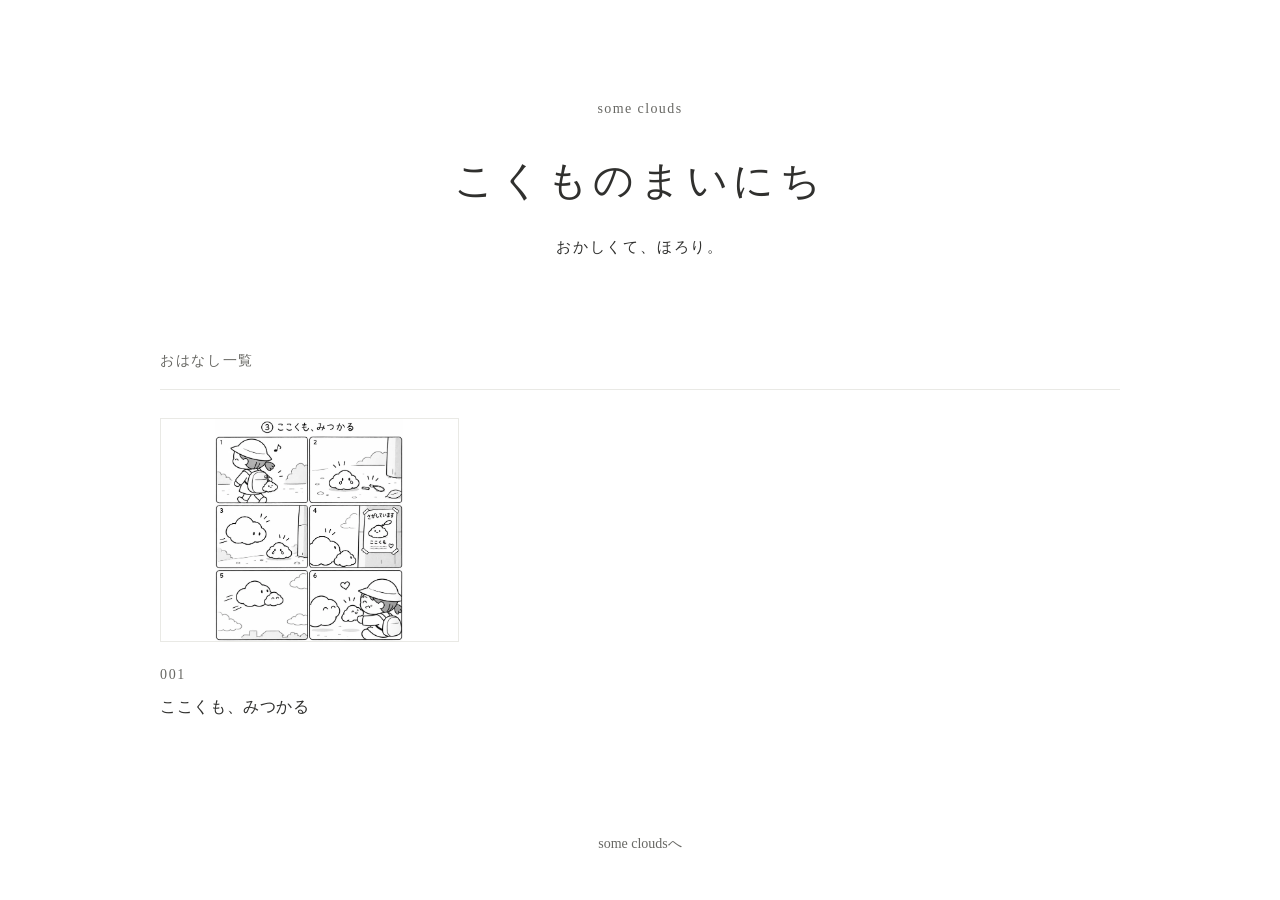
==== index.html @ 4bb04757 "Create kokumo comics site and add episode 001" ====
<!doctype html>
<html lang="ja">
<head>
  <meta charset="utf-8">
  <meta name="viewport" content="width=device-width, initial-scale=1">
  <meta name="description" content="おかしくて、ほろり。some cloudsから生まれた雲のキャラクターたちの短編漫画作品集。">
  <title>こくものまいにち</title>
  <link rel="stylesheet" href="./css/style.css">
  <script src="./js/main.js" defer></script>
</head>
<body data-page="index">
  <a class="skip-link" href="#main">作品一覧へ</a>
  <header class="site-header">
    <p class="site-label">some clouds</p>
    <h1>こくものまいにち</h1>
    <p class="tagline">おかしくて、ほろり。</p>
  </header>
  <main id="main" class="archive" tabindex="-1">
    <h2 class="section-title">おはなし一覧</h2>
    <p id="page-status" class="page-status" role="status">おはなしを読み込んでいます。</p>
    <ul id="comic-list" class="comic-list"></ul>
    <noscript><p class="page-status">作品を表示するには、ブラウザのJavaScriptを有効にしてください。</p></noscript>
  </main>
  <footer class="site-footer"><a href="https://sakurak02.github.io/some-clouds/">some cloudsへ</a></footer>
</body>
</html>
---- css/style.css ----
:root {
  color-scheme: light;
  --ink: #30302e;
  --muted: #686864;
  --line: #e9e9e5;
  --serif: "Hiragino Mincho ProN", "Yu Mincho", "YuMincho", serif;
  font-family: "Hiragino Kaku Gothic ProN", "Yu Gothic", "YuGothic", Meiryo, sans-serif;
  color: var(--ink);
  background: #fff;
  font-size: 100%;
  line-height: 1.8;
  -webkit-text-size-adjust: 100%;
}
* { box-sizing: border-box; }
body { margin: 0; min-height: 100vh; display: flex; flex-direction: column; }
a { color: inherit; text-underline-offset: .3em; text-decoration-thickness: 1px; }
a:hover { text-decoration: underline; }
a:focus-visible { outline: 2px solid var(--ink); outline-offset: 6px; }
[hidden] { display: none !important; }
.skip-link { position: absolute; top: 12px; left: 16px; padding: 8px 16px; background: #fff; transform: translateY(-180%); z-index: 1; }
.skip-link:focus { transform: none; }
.site-header { padding: 96px 24px 88px; text-align: center; }
.site-label { margin: 0 0 26px; font-family: Georgia, serif; font-size: .875rem; letter-spacing: .1em; color: var(--muted); }
.site-header h1 { margin: 0; font: 500 clamp(1.65rem, 4.5vw, 2.5rem)/1.7 var(--serif); letter-spacing: .14em; }
.tagline { margin: 18px 0 0; font-size: .9375rem; letter-spacing: .12em; }
.archive { width: min(960px, calc(100% - 64px)); margin: 0 auto; flex: 1; }
.section-title { margin: 0 0 28px; padding-bottom: 16px; border-bottom: 1px solid var(--line); color: var(--muted); font-size: .875rem; font-weight: 400; letter-spacing: .12em; }
.comic-list { display: grid; grid-template-columns: repeat(3, minmax(0, 1fr)); gap: 48px 32px; margin: 0; padding: 0; list-style: none; }
.comic-card { display: block; text-decoration: none; }
.thumbnail { position: relative; aspect-ratio: 4 / 3; display: grid; place-items: center; overflow: hidden; border: 1px solid var(--line); background: #fcfcfb; }
.thumbnail img { position: absolute; inset: 0; display: block; width: 100%; height: 100%; object-fit: contain; background: #fff; }
.image-status { padding: 24px 16px; margin: 0; color: var(--muted); font-size: .875rem; letter-spacing: .06em; text-align: center; }
.card-number { display: block; margin: 20px 0 5px; }
.comic-number, .card-number { font-family: Georgia, serif; font-size: .875rem; font-weight: 400; color: var(--muted); letter-spacing: .12em; }
.card-title { margin: 0; font-size: 1rem; font-weight: 400; letter-spacing: .04em; overflow-wrap: anywhere; }
.site-footer { padding: 80px 24px 36px; text-align: center; font-family: Georgia, var(--serif); font-size: .875rem; color: var(--muted); }
.site-footer a { display: inline-block; padding: 8px; text-decoration: none; }
.site-footer a:hover { text-decoration: underline; }
.reader-header { text-align: center; padding: 36px 24px; font: 500 1rem/1.8 var(--serif); letter-spacing: .12em; }
.reader-header a { text-decoration: none; }
.reader-header a:hover { text-decoration: underline; }
.reader { width: min(720px, calc(100% - 48px)); margin: 0 auto; flex: 1; }
.comic-heading { padding: 36px 0 48px; text-align: center; }
.comic-number { margin: 0 0 12px; }
.comic-heading h1 { margin: 0; font: 500 clamp(1.25rem, 4.8vw, 1.65rem)/1.8 var(--serif); letter-spacing: .08em; overflow-wrap: anywhere; }
.comic-image img { display: block; width: auto; height: auto; max-width: 100%; margin: 0 auto; }
.comic-page + .comic-page { margin-top: 24px; }
.comic-image .image-status { display: grid; place-items: center; min-height: 360px; border: 1px solid var(--line); background: #fcfcfb; }
.story-nav { display: grid; grid-template-columns: repeat(2, minmax(0, 1fr)); gap: 24px; padding-top: 28px; margin-top: 56px; border-top: 1px solid var(--line); }
.story-nav > :last-child { text-align: right; }
.story-nav a { display: inline-block; padding: 8px 0; font-size: .875rem; text-decoration: none; }
.story-nav a:hover { text-decoration: underline; }
.story-nav span { display: block; }
.story-nav .neighbor-title { color: var(--muted); overflow-wrap: anywhere; }
.back-link { margin: 44px 0 0; text-align: center; font-size: .875rem; }
.back-link a { display: inline-block; padding: 8px; }
.page-status { margin: 32px 0; color: var(--muted); text-align: center; font-size: .9375rem; }
@media (max-width: 1000px) {
  .comic-list { grid-template-columns: repeat(2, minmax(0, 1fr)); }
}
@media (max-width: 600px) {
  .site-header { padding: 64px 20px; }
  .site-header h1 { letter-spacing: .08em; }
  .archive { width: calc(100% - 40px); }
  .comic-list { gap: 36px 20px; }
  .reader { width: calc(100% - 32px); }
  .comic-heading { padding: 24px 0 32px; }
  .comic-image .image-status { min-height: 280px; }
  .site-footer { padding-top: 64px; }
}
@media (max-width: 420px) {
  .comic-list { grid-template-columns: minmax(0, 1fr); }
}
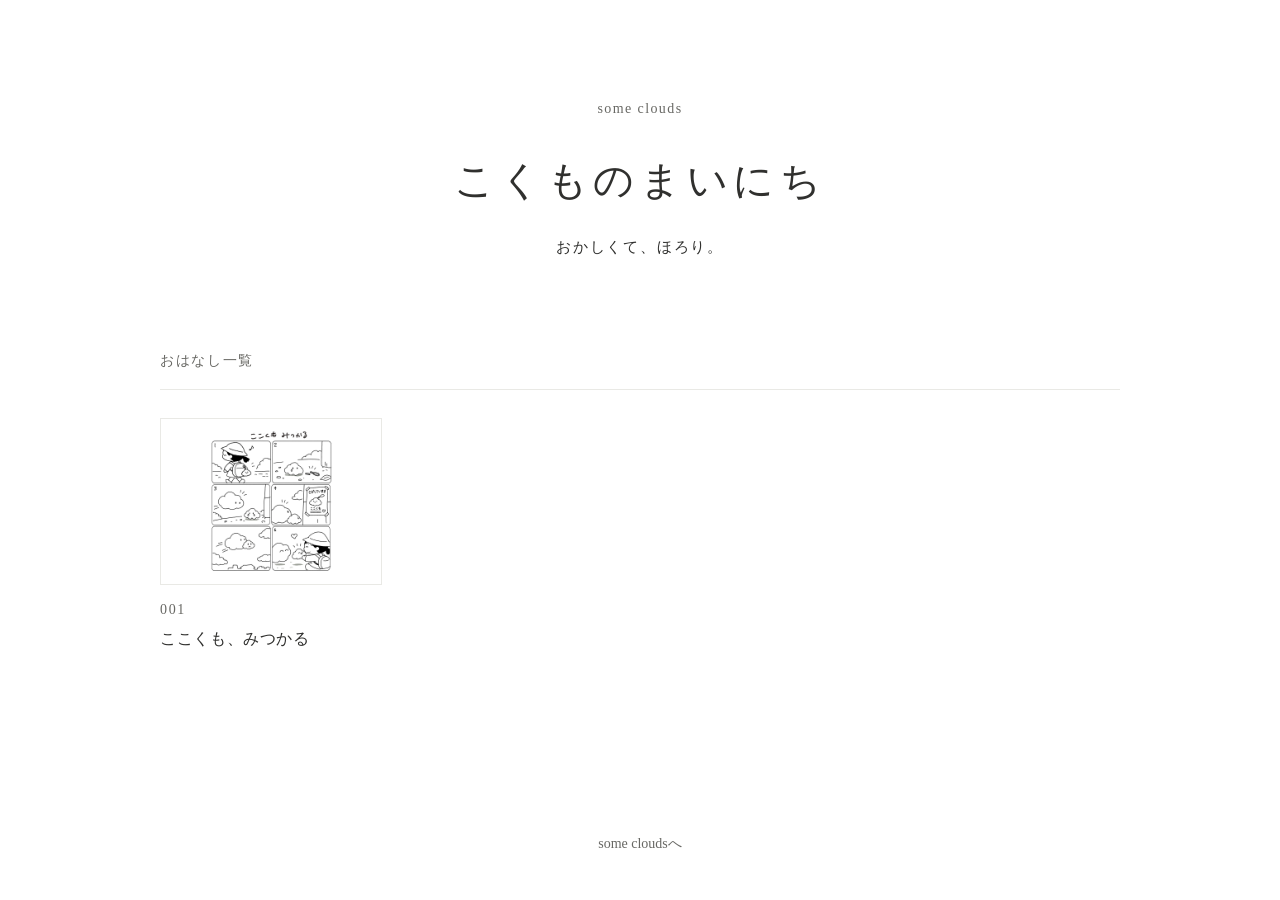
==== commit ea30e2e2: "段組セット" ====
--- a/index.html
+++ b/index.html
@@ -19,6 +19,12 @@
     <h2 class="section-title">おはなし一覧</h2>
     <p id="page-status" class="page-status" role="status">おはなしを読み込んでいます。</p>
     <ul id="comic-list" class="comic-list"></ul>
+    <details id="past-stories" class="past-stories" hidden>
+      <summary>過去のおはなし</summary>
+      <ul id="past-comic-list" class="comic-list"></ul>
+      <button id="load-more" class="load-more" type="button" aria-controls="past-comic-list">もっと見る</button>
+      <p id="past-status" class="visually-hidden" role="status"></p>
+    </details>
     <noscript><p class="page-status">作品を表示するには、ブラウザのJavaScriptを有効にしてください。</p></noscript>
   </main>
   <footer class="site-footer"><a href="https://sakurak02.github.io/some-clouds/">some cloudsへ</a></footer>
--- a/css/style.css
+++ b/css/style.css
@@ -16,6 +16,11 @@
 a { color: inherit; text-underline-offset: .3em; text-decoration-thickness: 1px; }
 a:hover { text-decoration: underline; }
 a:focus-visible { outline: 2px solid var(--ink); outline-offset: 6px; }
+button { font: inherit; color: inherit; background: #fff; border: 1px solid var(--line); border-radius: 0; cursor: pointer; }
+button:hover:not(:disabled) { border-color: var(--muted); }
+button:focus-visible, summary:focus-visible { outline: 2px solid var(--ink); outline-offset: 4px; }
+button:disabled { color: var(--muted); opacity: .55; cursor: default; }
+.visually-hidden { position: absolute; width: 1px; height: 1px; overflow: hidden; clip-path: inset(50%); white-space: nowrap; }
 [hidden] { display: none !important; }
 .skip-link { position: absolute; top: 12px; left: 16px; padding: 8px 16px; background: #fff; transform: translateY(-180%); z-index: 1; }
 .skip-link:focus { transform: none; }
@@ -25,12 +30,16 @@
 .tagline { margin: 18px 0 0; font-size: .9375rem; letter-spacing: .12em; }
 .archive { width: min(960px, calc(100% - 64px)); margin: 0 auto; flex: 1; }
 .section-title { margin: 0 0 28px; padding-bottom: 16px; border-bottom: 1px solid var(--line); color: var(--muted); font-size: .875rem; font-weight: 400; letter-spacing: .12em; }
-.comic-list { display: grid; grid-template-columns: repeat(3, minmax(0, 1fr)); gap: 48px 32px; margin: 0; padding: 0; list-style: none; }
+.comic-list { display: grid; grid-template-columns: repeat(4, minmax(0, 1fr)); gap: 32px 24px; margin: 0; padding: 0; list-style: none; }
+.past-stories { margin-top: 48px; border-top: 1px solid var(--line); }
+.past-stories summary { padding: 20px 0; font-size: .9375rem; cursor: pointer; }
+.past-stories .comic-list { margin-top: 8px; }
+.load-more { display: block; margin: 32px auto 0; padding: 10px 28px; font-size: .875rem; }
 .comic-card { display: block; text-decoration: none; }
 .thumbnail { position: relative; aspect-ratio: 4 / 3; display: grid; place-items: center; overflow: hidden; border: 1px solid var(--line); background: #fcfcfb; }
 .thumbnail img { position: absolute; inset: 0; display: block; width: 100%; height: 100%; object-fit: contain; background: #fff; }
 .image-status { padding: 24px 16px; margin: 0; color: var(--muted); font-size: .875rem; letter-spacing: .06em; text-align: center; }
-.card-number { display: block; margin: 20px 0 5px; }
+.card-number { display: block; margin: 12px 0 3px; }
 .comic-number, .card-number { font-family: Georgia, serif; font-size: .875rem; font-weight: 400; color: var(--muted); letter-spacing: .12em; }
 .card-title { margin: 0; font-size: 1rem; font-weight: 400; letter-spacing: .04em; overflow-wrap: anywhere; }
 .site-footer { padding: 80px 24px 36px; text-align: center; font-family: Georgia, var(--serif); font-size: .875rem; color: var(--muted); }
@@ -44,7 +53,10 @@
 .comic-number { margin: 0 0 12px; }
 .comic-heading h1 { margin: 0; font: 500 clamp(1.25rem, 4.8vw, 1.65rem)/1.8 var(--serif); letter-spacing: .08em; overflow-wrap: anywhere; }
 .comic-image img { display: block; width: auto; height: auto; max-width: 100%; margin: 0 auto; }
-.comic-page + .comic-page { margin-top: 24px; }
+.page-nav { display: grid; grid-template-columns: minmax(0, 1fr) auto minmax(0, 1fr); align-items: center; gap: 12px; margin-top: 24px; font-size: .875rem; }
+.page-nav button { min-height: 44px; padding: 8px 4px; }
+.page-nav #page-counter { grid-column: 2; margin: 0; text-align: center; }
+.page-nav #next-page { grid-column: 3; }
 .comic-image .image-status { display: grid; place-items: center; min-height: 360px; border: 1px solid var(--line); background: #fcfcfb; }
 .story-nav { display: grid; grid-template-columns: repeat(2, minmax(0, 1fr)); gap: 24px; padding-top: 28px; margin-top: 56px; border-top: 1px solid var(--line); }
 .story-nav > :last-child { text-align: right; }
@@ -62,12 +74,9 @@
   .site-header { padding: 64px 20px; }
   .site-header h1 { letter-spacing: .08em; }
   .archive { width: calc(100% - 40px); }
-  .comic-list { gap: 36px 20px; }
+  .comic-list { grid-template-columns: minmax(0, 1fr); gap: 28px; }
   .reader { width: calc(100% - 32px); }
   .comic-heading { padding: 24px 0 32px; }
   .comic-image .image-status { min-height: 280px; }
   .site-footer { padding-top: 64px; }
 }
-@media (max-width: 420px) {
-  .comic-list { grid-template-columns: minmax(0, 1fr); }
-}
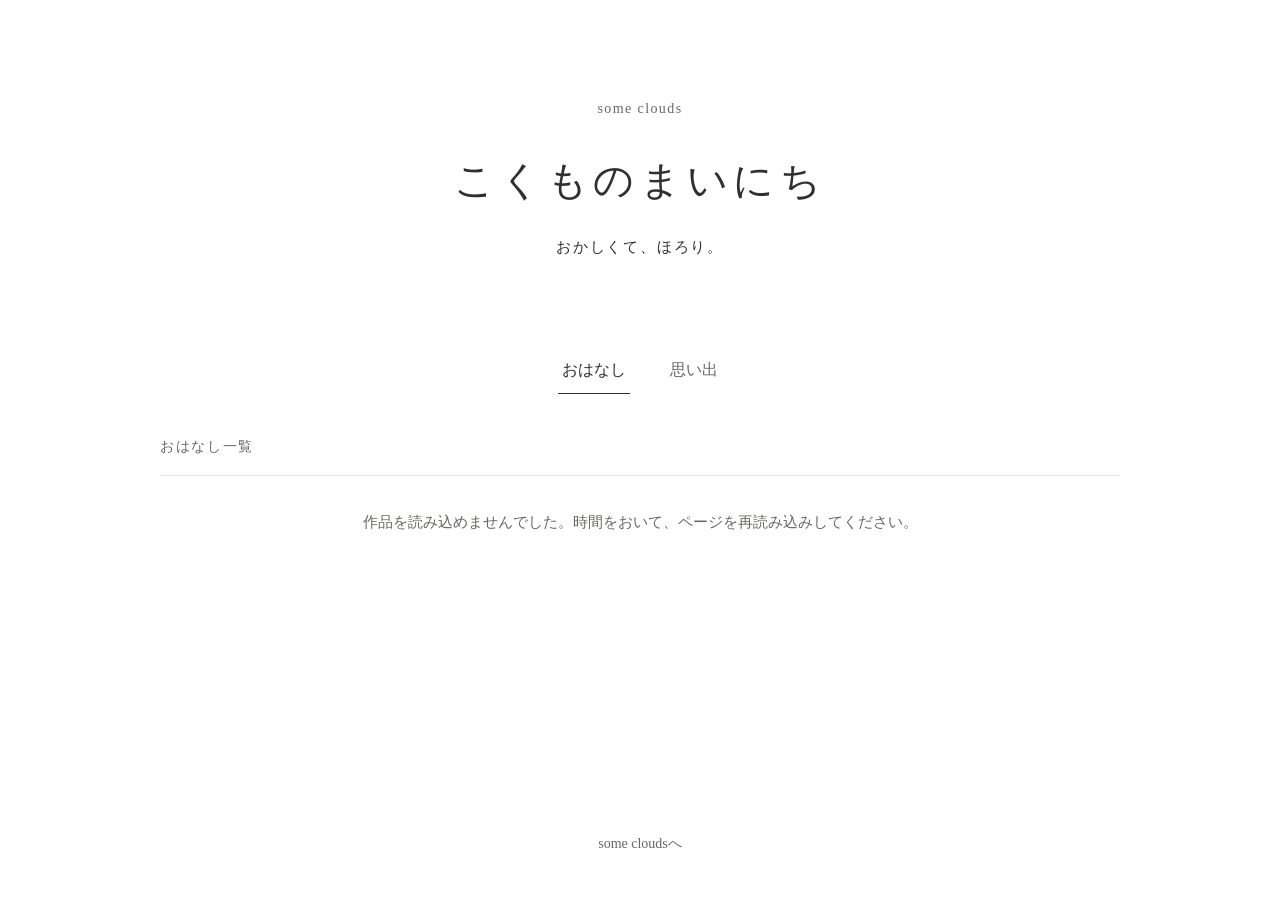
==== commit d3eefabe: "画像ファイル名からおはなしと思い出を自動生成・公開" ====
--- a/index.html
+++ b/index.html
@@ -16,7 +16,11 @@
     <p class="tagline">おかしくて、ほろり。</p>
   </header>
   <main id="main" class="archive" tabindex="-1">
-    <h2 class="section-title">おはなし一覧</h2>
+    <nav class="collection-switch" aria-label="コーナーの切り替え">
+      <a href="./index.html" data-section="stories" aria-current="page">おはなし</a>
+      <a href="./index.html?section=memories" data-section="memories">思い出</a>
+    </nav>
+    <h2 id="archive-title" class="section-title">おはなし一覧</h2>
     <p id="page-status" class="page-status" role="status">おはなしを読み込んでいます。</p>
     <ul id="comic-list" class="comic-list"></ul>
     <details id="past-stories" class="past-stories" hidden>
--- a/css/style.css
+++ b/css/style.css
@@ -29,15 +29,16 @@
 .site-header h1 { margin: 0; font: 500 clamp(1.65rem, 4.5vw, 2.5rem)/1.7 var(--serif); letter-spacing: .14em; }
 .tagline { margin: 18px 0 0; font-size: .9375rem; letter-spacing: .12em; }
 .archive { width: min(960px, calc(100% - 64px)); margin: 0 auto; flex: 1; }
+.collection-switch { display: flex; justify-content: center; gap: 36px; margin: 0 0 40px; }
+.collection-switch a { padding: 8px 4px; color: var(--muted); text-decoration: none; border-bottom: 1px solid transparent; }
+.collection-switch a[aria-current="page"] { color: var(--ink); border-color: var(--ink); }
 .section-title { margin: 0 0 28px; padding-bottom: 16px; border-bottom: 1px solid var(--line); color: var(--muted); font-size: .875rem; font-weight: 400; letter-spacing: .12em; }
 .comic-list { display: grid; grid-template-columns: repeat(4, minmax(0, 1fr)); gap: 32px 24px; margin: 0; padding: 0; list-style: none; }
 .past-stories { margin-top: 48px; border-top: 1px solid var(--line); }
 .past-stories summary { padding: 20px 0; font-size: .9375rem; cursor: pointer; }
 .past-stories .comic-list { margin-top: 8px; }
 .load-more { display: block; margin: 32px auto 0; padding: 10px 28px; font-size: .875rem; }
-.comic-card { display: block; text-decoration: none; }
-.thumbnail { position: relative; aspect-ratio: 4 / 3; display: grid; place-items: center; overflow: hidden; border: 1px solid var(--line); background: #fcfcfb; }
-.thumbnail img { position: absolute; inset: 0; display: block; width: 100%; height: 100%; object-fit: contain; background: #fff; }
+.comic-card { display: block; padding: 8px 0; text-decoration: none; }
 .image-status { padding: 24px 16px; margin: 0; color: var(--muted); font-size: .875rem; letter-spacing: .06em; text-align: center; }
 .card-number { display: block; margin: 12px 0 3px; }
 .comic-number, .card-number { font-family: Georgia, serif; font-size: .875rem; font-weight: 400; color: var(--muted); letter-spacing: .12em; }
@@ -49,6 +50,7 @@
 .reader-header a { text-decoration: none; }
 .reader-header a:hover { text-decoration: underline; }
 .reader { width: min(720px, calc(100% - 48px)); margin: 0 auto; flex: 1; }
+body[data-section="memories"] .reader { width: min(960px, calc(100% - 48px)); }
 .comic-heading { padding: 36px 0 48px; text-align: center; }
 .comic-number { margin: 0 0 12px; }
 .comic-heading h1 { margin: 0; font: 500 clamp(1.25rem, 4.8vw, 1.65rem)/1.8 var(--serif); letter-spacing: .08em; overflow-wrap: anywhere; }
@@ -76,6 +78,7 @@
   .archive { width: calc(100% - 40px); }
   .comic-list { grid-template-columns: minmax(0, 1fr); gap: 28px; }
   .reader { width: calc(100% - 32px); }
+  body[data-section="memories"] .reader { width: calc(100% - 32px); }
   .comic-heading { padding: 24px 0 32px; }
   .comic-image .image-status { min-height: 280px; }
   .site-footer { padding-top: 64px; }
